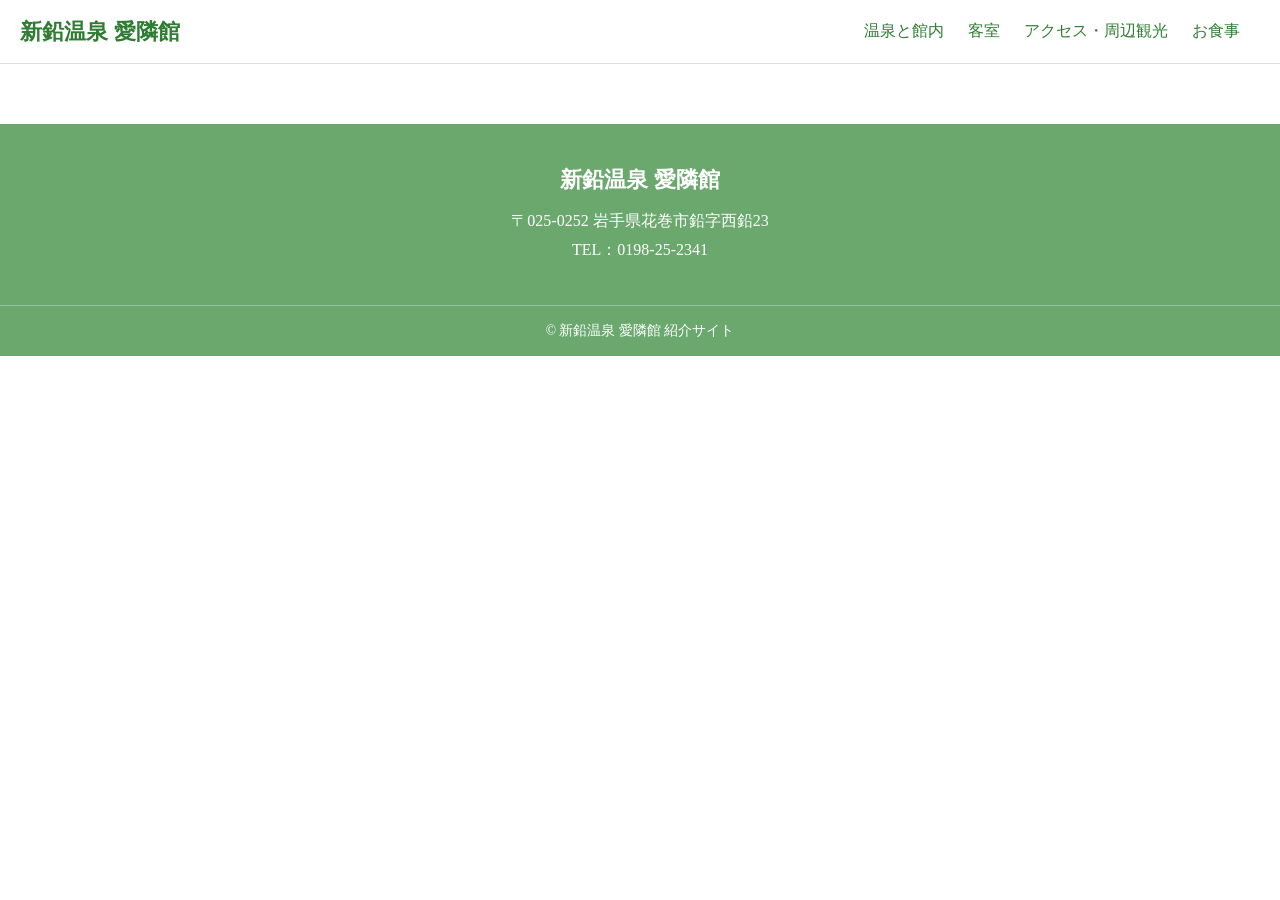
==== index.html @ 1a1f1f75 "Merge branch 'main' into feature-information" ====
<!DOCTYPE html>
<html lang="ja">

<head>
    <meta charset="UTF-8">
    <meta name="viewport" content="width=device-width, initial-scale=1.0">
    <title>Document</title>
    <link rel="stylesheet" href="./css/style.css">
</head>

<body>
    <header class="onsen-header">
        <div class="header-inner">
            <a href="index.html" class="site-title">新鉛温泉 愛隣館</a>
            <nav class="onsen-nav">
                <ul>
                    <li><a href="onsen.html">温泉と館内</a></li>
                    <li><a href="rooms.html">客室</a></li>
                    <li><a href="access.html">アクセス・周辺観光</a></li>
                    <li><a href="meals.html">お食事</a></li>
                </ul>
            </nav>
        </div>
    </header>
    <main>

    </main>

    <footer class="onsen-footer">
        <div class="footer-inner">
            <div class="footer-info">
                <p class="footer-title">新鉛温泉 愛隣館</p>
                <address>
                    〒025-0252 岩手県花巻市鉛字西鉛23<br>
                    TEL：0198-25-2341
                </address>
            </div>
        </div>
        <p class="copyright">&copy; 新鉛温泉 愛隣館 紹介サイト</p>
    </footer>
</body>

</html>
---- css/style.css ----
* {
    margin: 0;
    padding: 0;
    box-sizing: border-box;
}

/* ヘッダー */
.onsen-header {
    background: #fff;
    border-bottom: 1px solid #ddd;
}

.onsen-header,
.onsen-header a {
    color: #2e7d32;
}

.header-inner {
    /* max-width: 1100px;
  margin: 0 auto; */
    padding: 16px 20px;
    display: flex;
    justify-content: space-between;
    align-items: center;
}

.onsen-nav {
    padding-right: 20px;
}

.site-title {
    font-size: 1.4rem;
    font-weight: bold;
    text-decoration: none;
}

.onsen-nav ul {
    list-style: none;
    display: flex;
    gap: 24px;
}

.onsen-nav a {
    text-decoration: none;
    padding-bottom: 4px;
    border-bottom: 2px solid transparent;
}

.onsen-nav a:hover {
    border-bottom-color: #2e7d32;
}

/* フッター */
.onsen-footer {
    background: #6ba86e;
    color: #fff;
    margin-top: 60px;
}

.footer-inner {
    padding: 40px 20px;
    text-align: center;
}

.footer-title {
    font-size: 1.4rem;
    font-weight: bold;
    margin-bottom: 12px;
}

.onsen-footer address {
    font-style: normal;
    line-height: 1.8;
}

.copyright {
    text-align: center;
    padding: 16px;
    font-size: 0.85rem;
    border-top: 1px solid rgba(255, 255, 255, 0.3);
}

/*見出しのフォントサイズと色*/
.section-title {
    font-family: "游明朝", serif;
    color: #547557;
    font-weight: normal;
}
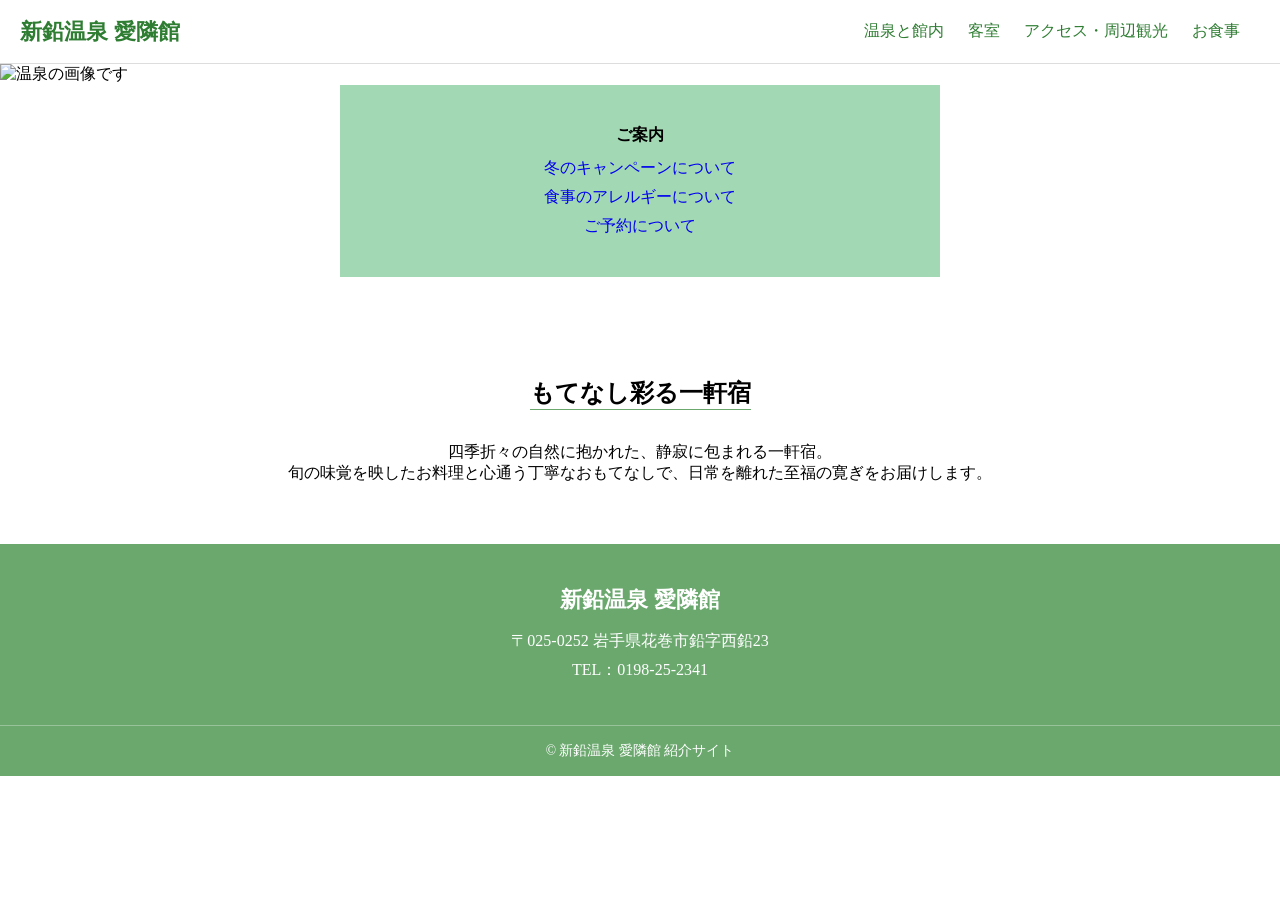
==== commit a573f812: "変更" ====
--- a/index.html
+++ b/index.html
@@ -23,7 +23,24 @@
         </div>
     </header>
     <main>
+        <section class="hero">
+            <img src="img/top-onsen.jpg" alt="温泉の画像です">
+        </section>
 
+        <section class="annai">
+            <p>ご案内</p>
+            <ul>
+                <li><a href="#">冬のキャンペーンについて</a></li>
+                <li><a href="#">食事のアレルギーについて</a></li>
+                <li><a href="#">ご予約について</a></li>
+            </ul>
+        </section>
+
+        <section class="yado">
+            <h2>もてなし彩る一軒宿</h2>
+            <p>四季折々の自然に抱かれた、静寂に包まれる一軒宿。<br />
+                旬の味覚を映したお料理と心通う丁寧なおもてなしで、日常を離れた至福の寛ぎをお届けします。</p>
+        </section>
     </main>
 
     <footer class="onsen-footer">
--- a/css/style.css
+++ b/css/style.css
@@ -2,6 +2,7 @@
     margin: 0;
     padding: 0;
     box-sizing: border-box;
+    font-family: "游明朝",  serif;
 }
 
 /* ヘッダー */
@@ -50,6 +51,46 @@
     border-bottom-color: #2e7d32;
 }
 
+.hero img {
+    width: 100%;
+    height: 450px;
+}
+
+.annai {
+    background-color: #a3d8b4;
+    text-align: center;
+    padding: 40px 24px;
+    width: 80%;
+    max-width: 600px;
+    margin: 0 auto;
+}
+
+.annai p {
+    margin-bottom: 12px;
+    font-weight: bold;
+}
+
+.annai ul {
+    list-style: none;
+}
+.annai a{
+    text-decoration: none;
+}
+
+.annai li+li {
+    margin-top: 8px;
+}
+
+.yado h2{
+    display: inline-block;
+    margin-bottom: 32px;
+    border-bottom: 1px solid #6ba86e;
+}
+.yado {
+    margin-top: 100px;
+    text-align: center;
+}
+
 /* フッター */
 .onsen-footer {
     background: #6ba86e;
@@ -78,11 +119,4 @@
     padding: 16px;
     font-size: 0.85rem;
     border-top: 1px solid rgba(255, 255, 255, 0.3);
-}
-
-/*見出しのフォントサイズと色*/
-.section-title {
-    font-family: "游明朝", serif;
-    color: #547557;
-    font-weight: normal;
 }
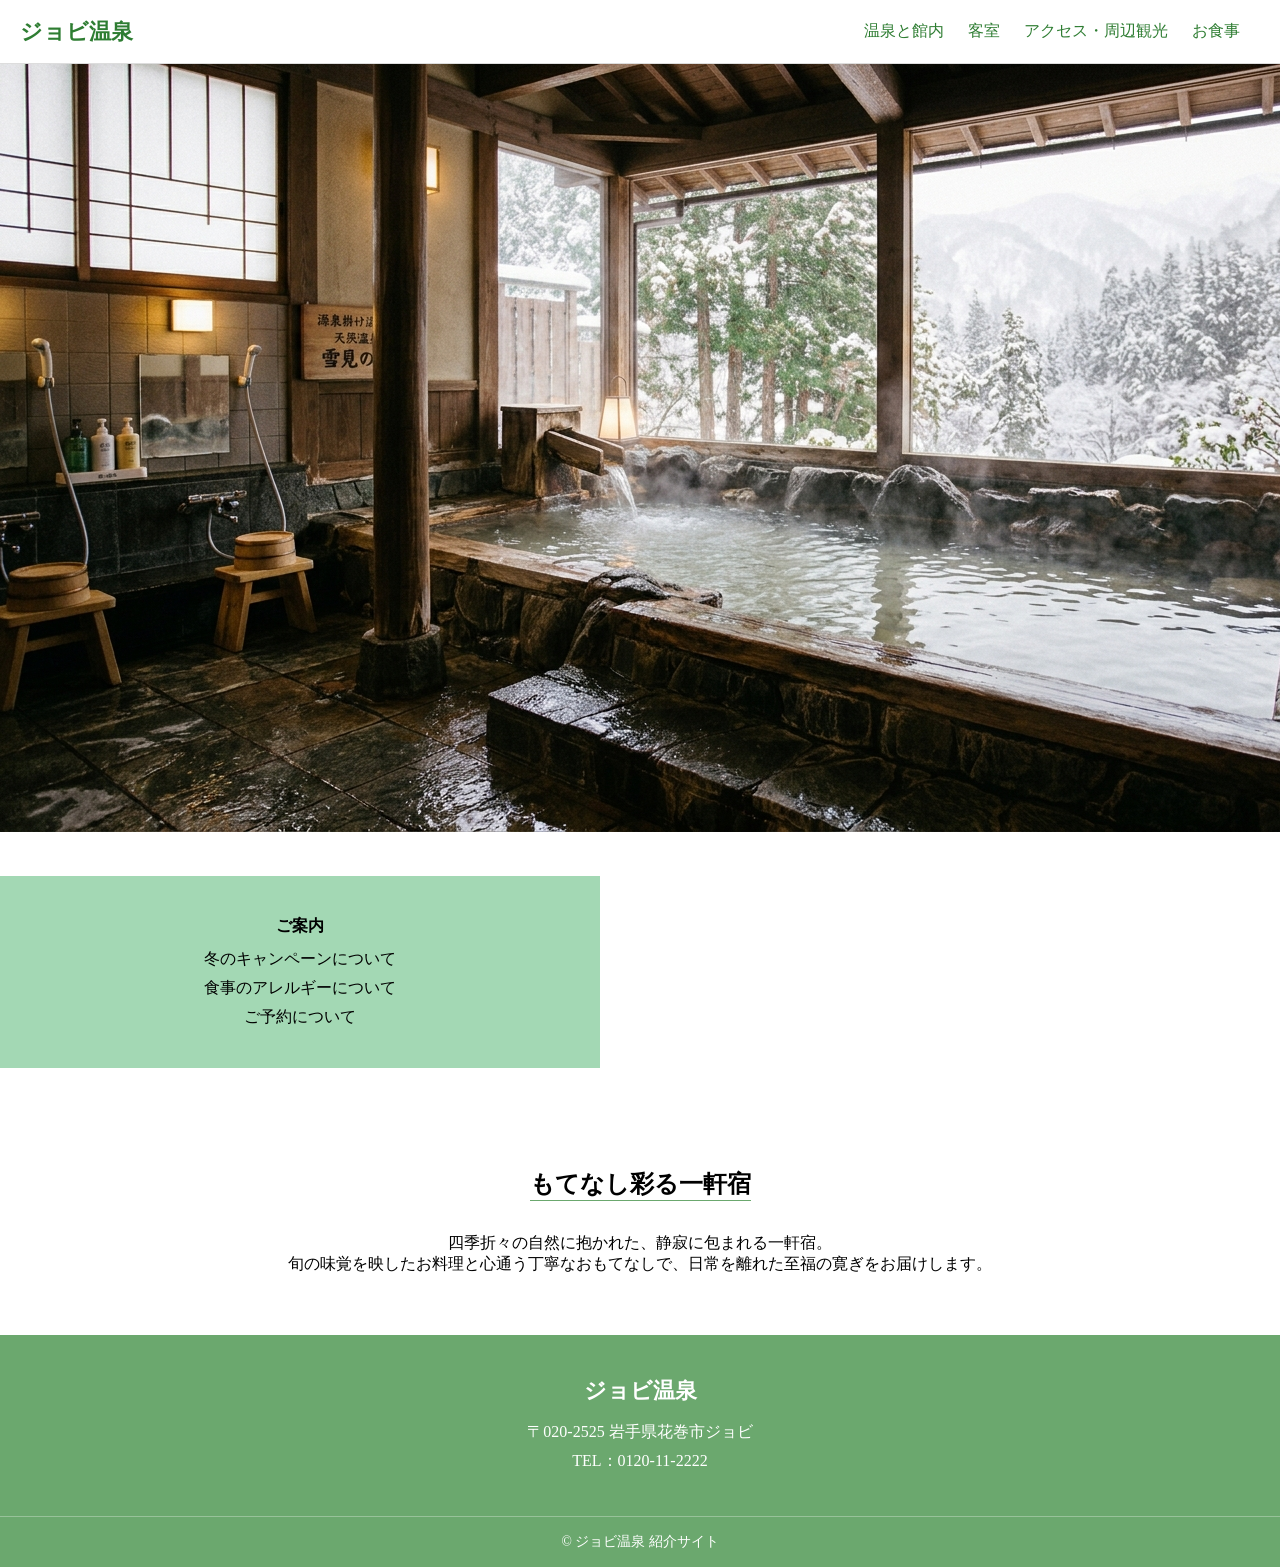
==== commit 0dfb5677: "ヘッダー、フッター名をジョビ温泉に変更" ====
--- a/index.html
+++ b/index.html
@@ -4,14 +4,15 @@
 <head>
     <meta charset="UTF-8">
     <meta name="viewport" content="width=device-width, initial-scale=1.0">
-    <title>Document</title>
+    <title>ジョビ温泉</title>
     <link rel="stylesheet" href="./css/style.css">
+    <link rel="stylesheet" href="./css/index.css"
 </head>
 
 <body>
-    <header class="onsen-header">
+    <header class="onsen-header section-title">
         <div class="header-inner">
-            <a href="index.html" class="site-title">新鉛温泉 愛隣館</a>
+            <a href="index.html" class="site-title">ジョビ温泉</a>
             <nav class="onsen-nav">
                 <ul>
                     <li><a href="onsen.html">温泉と館内</a></li>
@@ -46,14 +47,14 @@
     <footer class="onsen-footer">
         <div class="footer-inner">
             <div class="footer-info">
-                <p class="footer-title">新鉛温泉 愛隣館</p>
+                <p class="footer-title">ジョビ温泉</p>
                 <address>
-                    〒025-0252 岩手県花巻市鉛字西鉛23<br>
-                    TEL：0198-25-2341
+                    〒020-2525 岩手県花巻市ジョビ<br>
+                    TEL：0120-11-2222
                 </address>
             </div>
         </div>
-        <p class="copyright">&copy; 新鉛温泉 愛隣館 紹介サイト</p>
+        <p class="copyright">&copy; ジョビ温泉 紹介サイト</p>
     </footer>
 </body>
 
--- a/css/style.css
+++ b/css/style.css
@@ -2,7 +2,6 @@
     margin: 0;
     padding: 0;
     box-sizing: border-box;
-    font-family: "游明朝",  serif;
 }
 
 /* ヘッダー */
@@ -51,46 +50,6 @@
     border-bottom-color: #2e7d32;
 }
 
-.hero img {
-    width: 100%;
-    height: 450px;
-}
-
-.annai {
-    background-color: #a3d8b4;
-    text-align: center;
-    padding: 40px 24px;
-    width: 80%;
-    max-width: 600px;
-    margin: 0 auto;
-}
-
-.annai p {
-    margin-bottom: 12px;
-    font-weight: bold;
-}
-
-.annai ul {
-    list-style: none;
-}
-.annai a{
-    text-decoration: none;
-}
-
-.annai li+li {
-    margin-top: 8px;
-}
-
-.yado h2{
-    display: inline-block;
-    margin-bottom: 32px;
-    border-bottom: 1px solid #6ba86e;
-}
-.yado {
-    margin-top: 100px;
-    text-align: center;
-}
-
 /* フッター */
 .onsen-footer {
     background: #6ba86e;
@@ -119,4 +78,15 @@
     padding: 16px;
     font-size: 0.85rem;
     border-top: 1px solid rgba(255, 255, 255, 0.3);
+}
+
+/*見出しのフォントサイズと色*/
+.section-title {
+    font-family: "游明朝", serif;
+    color: #547557;
+    font-weight: normal;
+}
+
+h1 {
+    text-align: center;
 }
--- a/css/index.css
+++ b/css/index.css
@@ -0,0 +1,44 @@
+* {
+    margin: 0;
+    padding: 0;
+    box-sizing: border-box;
+    font-family: "游明朝", serif;
+}
+
+.annai {
+    background-color: #a3d8b4;
+    text-align: center;
+    padding: 40px 24px;
+    width: 80%;
+    max-width: 600px;
+    margin-top: 40px;
+}
+
+.annai p {
+    margin-bottom: 12px;
+    font-weight: bold;
+}
+
+.annai ul {
+    list-style: none;
+}
+
+.annai a {
+    text-decoration: none;
+    color: inherit; 
+}
+
+.annai li+li {
+    margin-top: 8px;
+}
+
+.yado h2 {
+    display: inline-block;
+    margin-bottom: 32px;
+    border-bottom: 1px solid #6ba86e;
+}
+
+.yado {
+    margin-top: 100px;
+    text-align: center;
+}
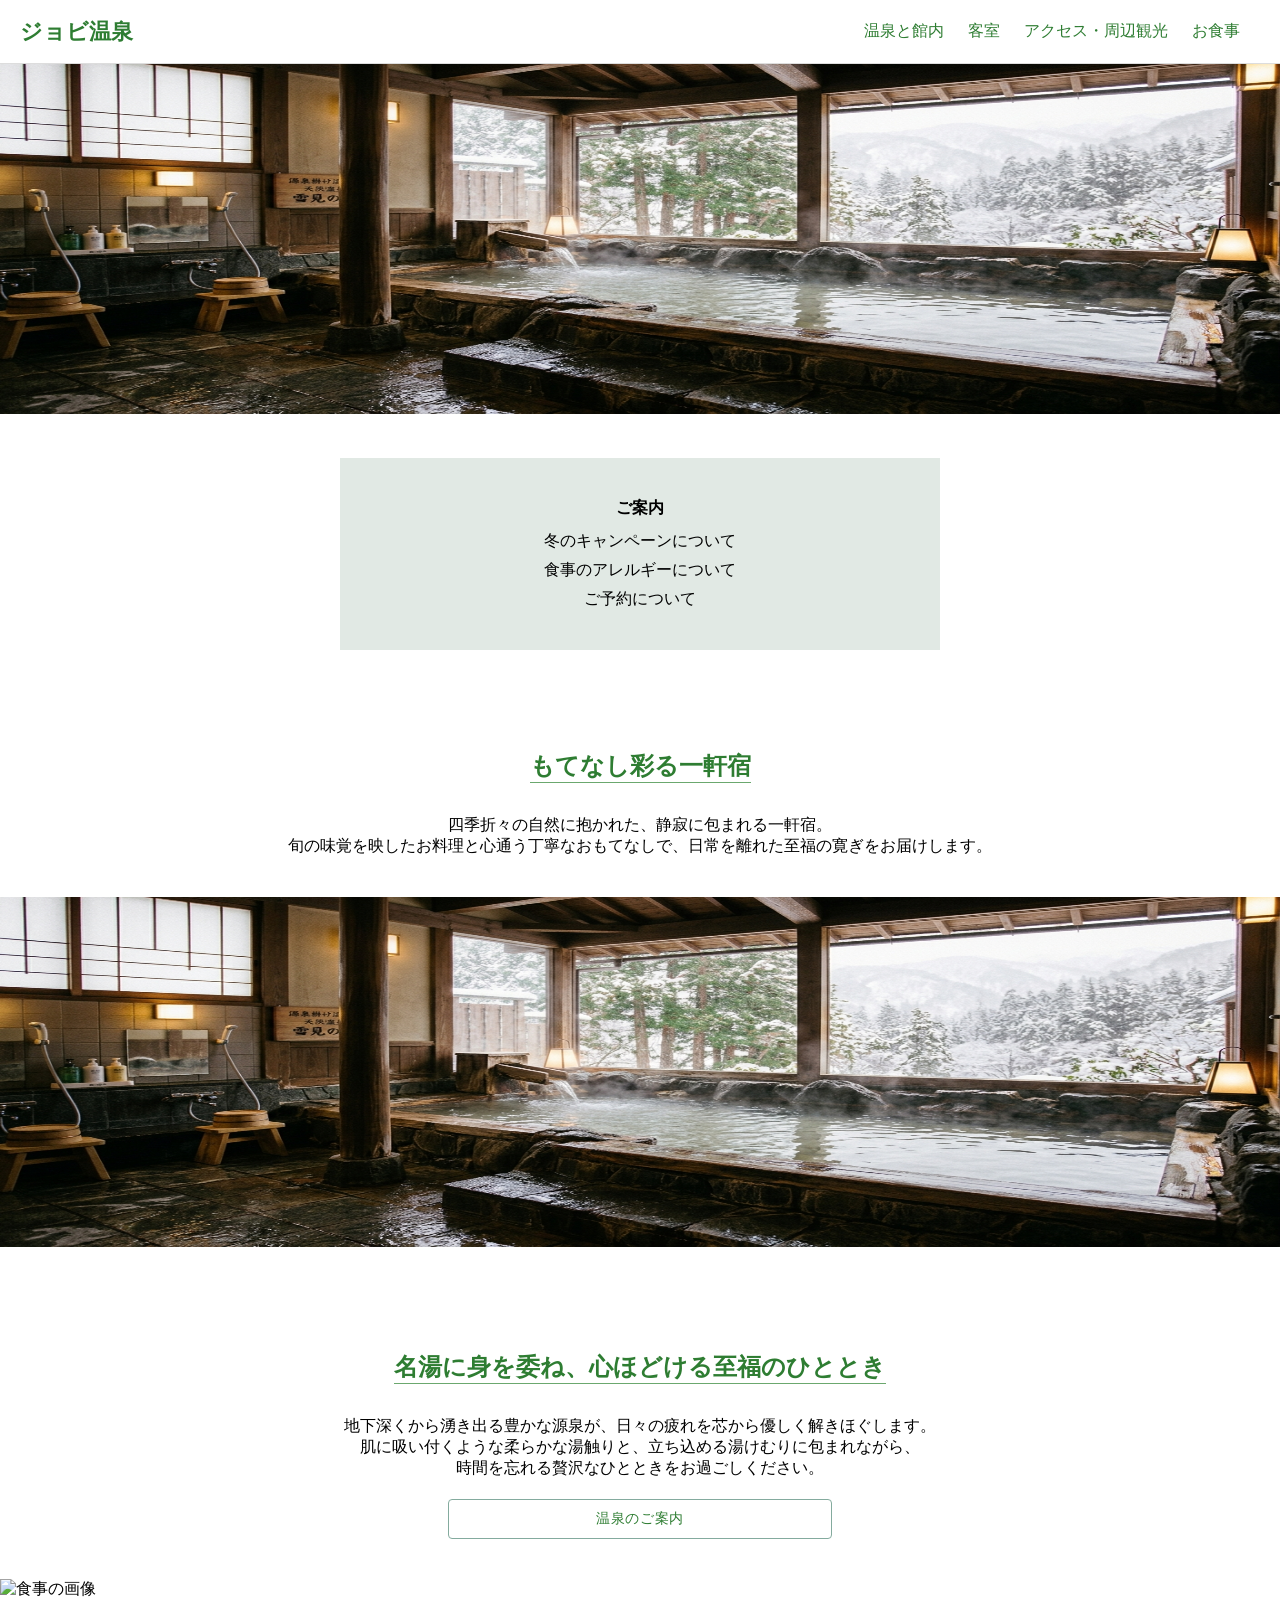
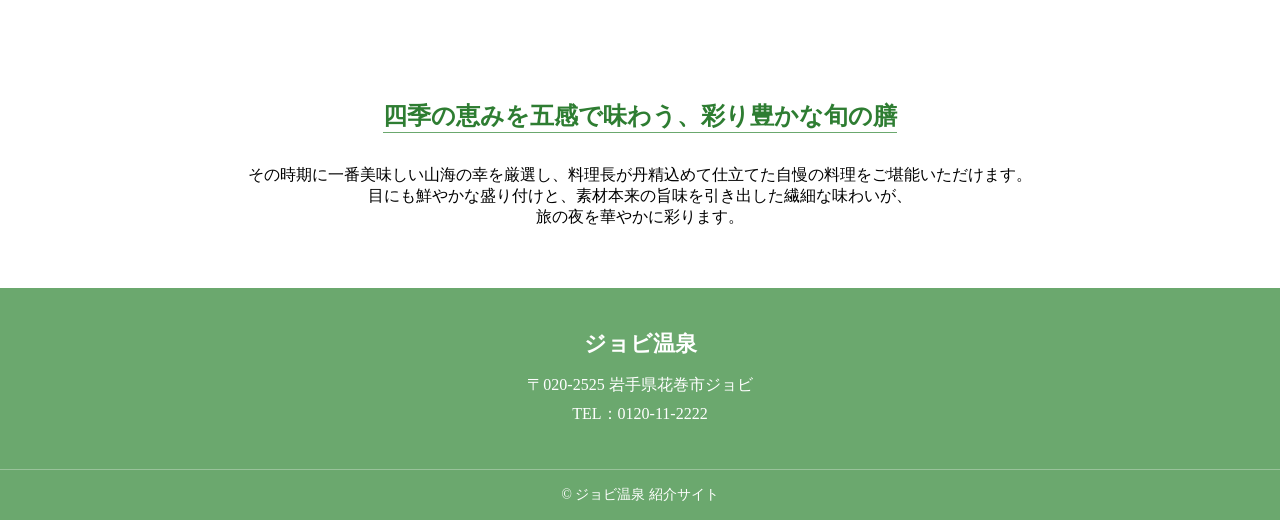
==== commit 262f391d: "食事コンテンツまで作成" ====
--- a/index.html
+++ b/index.html
@@ -6,8 +6,7 @@
     <meta name="viewport" content="width=device-width, initial-scale=1.0">
     <title>ジョビ温泉</title>
     <link rel="stylesheet" href="./css/style.css">
-    <link rel="stylesheet" href="./css/index.css"
-</head>
+    <link rel="stylesheet" href="./css/index.css" </head>
 
 <body>
     <header class="onsen-header section-title">
@@ -24,9 +23,9 @@
         </div>
     </header>
     <main>
-        <section class="hero">
+        <div class="hero-top">
             <img src="img/top-onsen.jpg" alt="温泉の画像です">
-        </section>
+        </div>
 
         <section class="annai">
             <p>ご案内</p>
@@ -38,9 +37,31 @@
         </section>
 
         <section class="yado">
-            <h2>もてなし彩る一軒宿</h2>
+            <h1>もてなし彩る一軒宿</h1>
             <p>四季折々の自然に抱かれた、静寂に包まれる一軒宿。<br />
                 旬の味覚を映したお料理と心通う丁寧なおもてなしで、日常を離れた至福の寛ぎをお届けします。</p>
+        </section>
+
+        <div class="hero-onsen">
+            <img src="img/top-onsen.jpg" alt="お風呂の画像">
+        </div>
+        <section class="ofuro">
+            <h1>名湯に身を委ね、心ほどける至福のひととき</h1>
+            <p>地下深くから湧き出る豊かな源泉が、日々の疲れを芯から優しく解きほぐします。<br>
+                肌に吸い付くような柔らかな湯触りと、立ち込める湯けむりに包まれながら、<br>
+                時間を忘れる贅沢なひとときをお過ごしください。</p>
+
+                <a href="./onsen.html" class="button">温泉のご案内</a>
+        </section>
+
+        <div class="hero-meal">
+            <img src="img/meal" alt="食事の画像">
+        </div>
+        <section class="meal">
+            <h1>四季の恵みを五感で味わう、彩り豊かな旬の膳</h1>
+            <p>その時期に一番美味しい山海の幸を厳選し、料理長が丹精込めて仕立てた自慢の料理をご堪能いただけます。<br>
+                目にも鮮やかな盛り付けと、素材本来の旨味を引き出した繊細な味わいが、<br>
+                旅の夜を華やかに彩ります。</p>
         </section>
     </main>
 
--- a/css/style.css
+++ b/css/style.css
@@ -1,7 +1,9 @@
+
 * {
     margin: 0;
     padding: 0;
     box-sizing: border-box;
+    font-family: "游明朝", serif;
 }
 
 /* ヘッダー */
@@ -17,7 +19,7 @@
 
 .header-inner {
     /* max-width: 1100px;
-  margin: 0 auto; */
+    margin: 0 auto; */
     padding: 16px 20px;
     display: flex;
     justify-content: space-between;
@@ -50,6 +52,48 @@
     border-bottom-color: #2e7d32;
 }
 
+.hero img {
+    width: 100%;
+    height: 450px;
+}
+
+.annai {
+    background-color: #a3d8b4;
+    text-align: center;
+    padding: 40px 24px;
+    width: 80%;
+    max-width: 600px;
+    margin: 0 auto;
+}
+
+.annai p {
+    margin-bottom: 12px;
+    font-weight: bold;
+}
+
+.annai ul {
+    list-style: none;
+}
+
+.annai a {
+    text-decoration: none;
+}
+
+.annai li+li {
+    margin-top: 8px;
+}
+
+.yado h2 {
+    display: inline-block;
+    margin-bottom: 32px;
+    border-bottom: 1px solid #6ba86e;
+}
+
+.yado {
+    margin-top: 100px;
+    text-align: center;
+}
+
 /* フッター */
 .onsen-footer {
     background: #6ba86e;
@@ -80,7 +124,7 @@
     border-top: 1px solid rgba(255, 255, 255, 0.3);
 }
 
-/*見出しのフォントサイズと色*/
+/* 見出しのフォントサイズと色 */
 .section-title {
     font-family: "游明朝", serif;
     color: #547557;
@@ -89,4 +133,4 @@
 
 h1 {
     text-align: center;
-}+}
--- a/css/index.css
+++ b/css/index.css
@@ -5,8 +5,14 @@
     font-family: "游明朝", serif;
 }
 
+.hero-top img {
+    width: 100%;
+    height: 350px;
+}
+
+/* 案内 */
 .annai {
-    background-color: #a3d8b4;
+    background-color: #e1e9e4;
     text-align: center;
     padding: 40px 24px;
     width: 80%;
@@ -25,20 +31,72 @@
 
 .annai a {
     text-decoration: none;
-    color: inherit; 
+    color: inherit;
 }
 
 .annai li+li {
     margin-top: 8px;
 }
 
-.yado h2 {
+/* 宿紹介 */
+.yado h1 {
     display: inline-block;
     margin-bottom: 32px;
     border-bottom: 1px solid #6ba86e;
+    color: #2e7d32;
 }
 
 .yado {
     margin-top: 100px;
     text-align: center;
+    margin-bottom: 40px;
+}
+
+.hero-onsen img {
+    width: 100%;
+    height: 350px;
+}
+
+/* 温泉（風呂？）紹介 */
+.ofuro h1 {
+    display: inline-block;
+    margin-bottom: 32px;
+    border-bottom: 1px solid #6ba86e;
+    color: #2e7d32;
+}
+
+.ofuro {
+    margin-top: 100px;
+    text-align: center;
+    margin-bottom: 40px;
+}
+
+.ofuro .button {
+    display: inline-block;
+    text-decoration: none;
+    text-align: center;
+    color: #2e7d32;
+    background: #FFF;
+    border: 1px solid rgb(132, 171, 158);
+    border-radius: 4px;
+    margin-top: 20px;
+    padding: 10px 16px;
+    width: 30%;
+    min-width: 180px;
+    font-size: 14px;
+    letter-spacing: 0.05em;
+}
+
+/* 食事紹介 */
+.meal h1 {
+    display: inline-block;
+    margin-bottom: 32px;
+    border-bottom: 1px solid #6ba86e;
+    color: #2e7d32;
+}
+
+.meal {
+    margin-top: 100px;
+    text-align: center;
+    margin-bottom: 40px;
 }
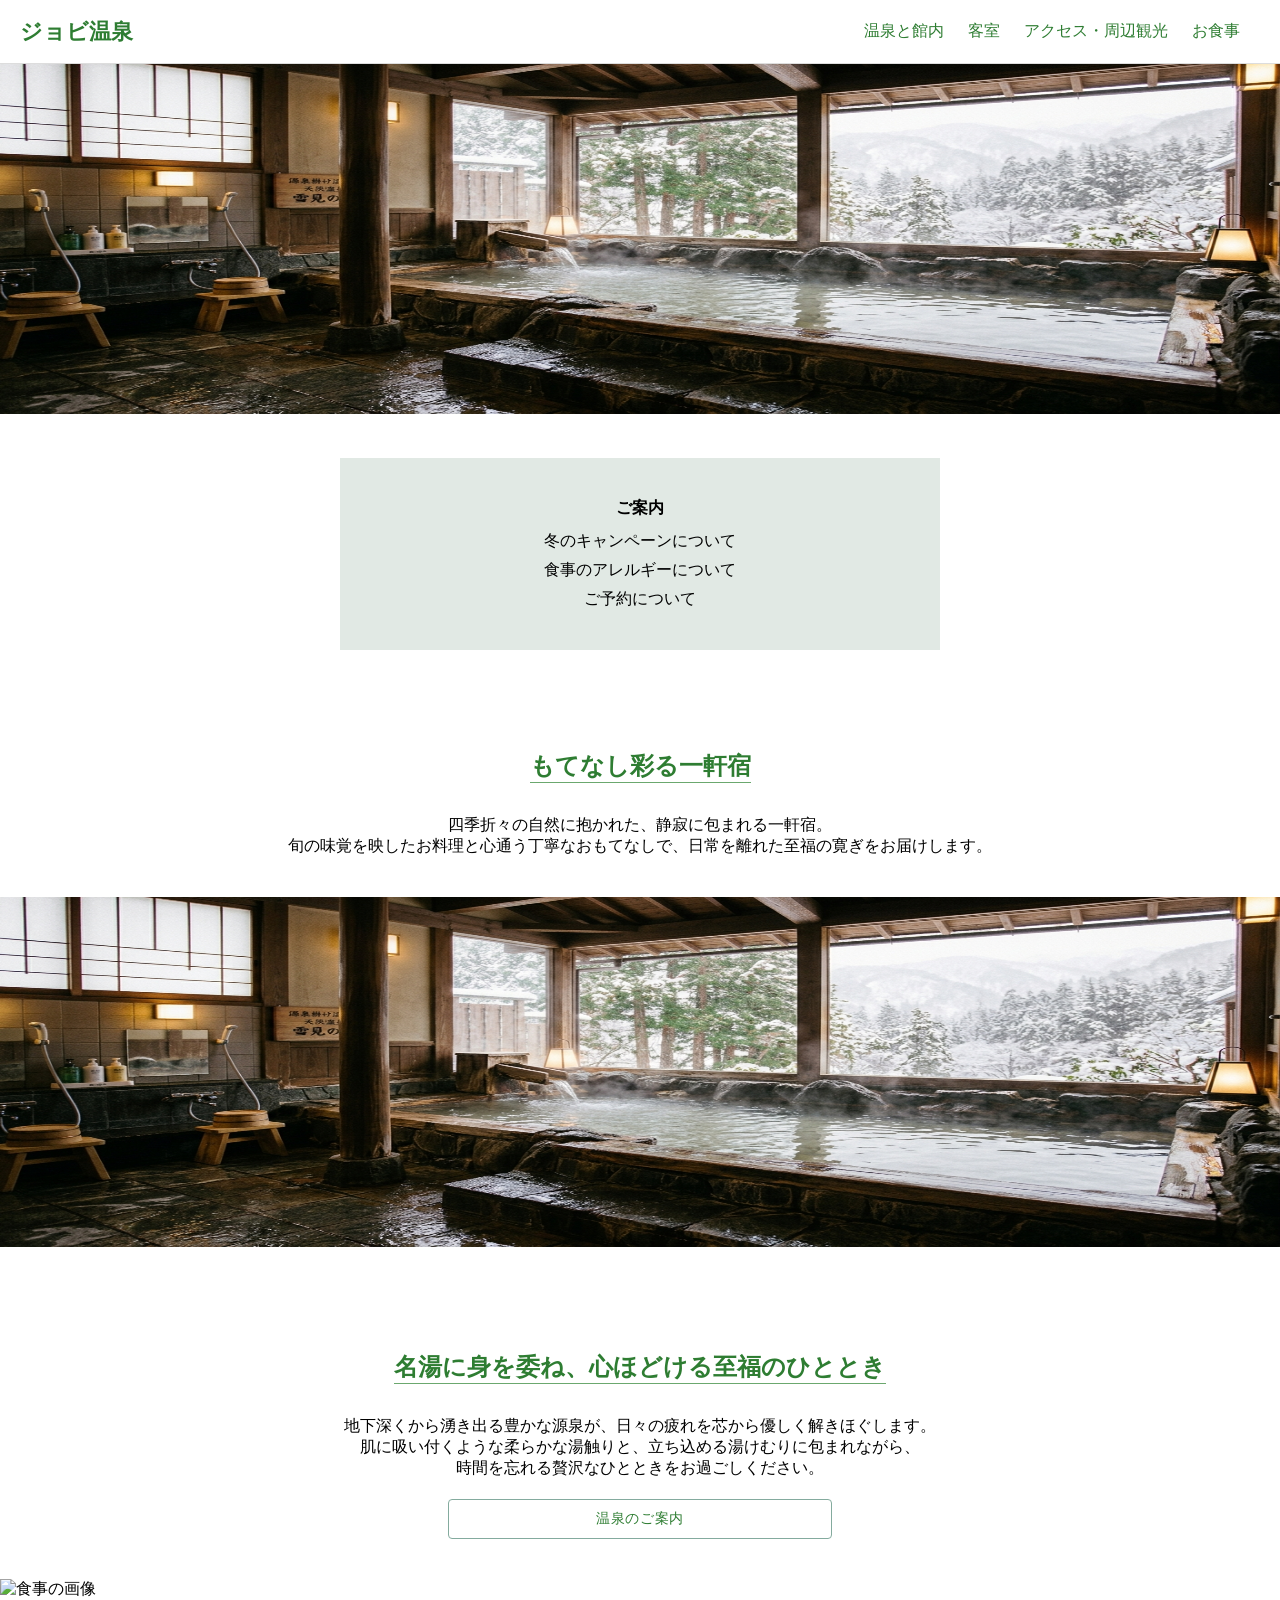
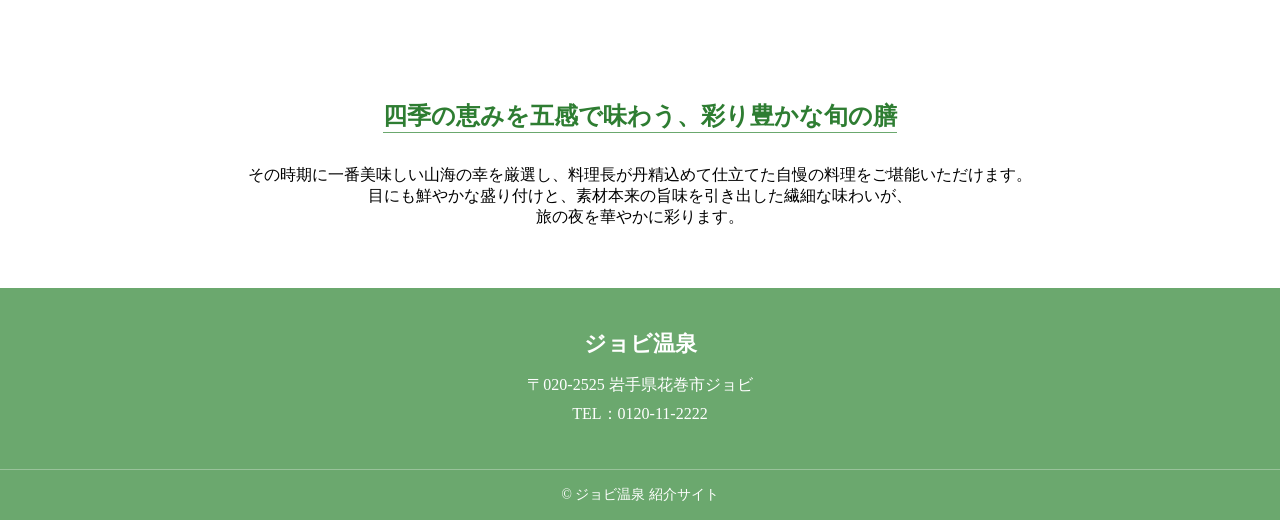
==== commit 60dbcb6b: "ヘッダーを固定" ====
--- a/index.html
+++ b/index.html
@@ -6,7 +6,8 @@
     <meta name="viewport" content="width=device-width, initial-scale=1.0">
     <title>ジョビ温泉</title>
     <link rel="stylesheet" href="./css/style.css">
-    <link rel="stylesheet" href="./css/index.css" </head>
+    <link rel="stylesheet" href="./css/index.css">
+</head>
 
 <body>
     <header class="onsen-header section-title">
--- a/css/style.css
+++ b/css/style.css
@@ -1,15 +1,16 @@
-
 * {
     margin: 0;
     padding: 0;
     box-sizing: border-box;
-    font-family: "游明朝", serif;
 }
 
 /* ヘッダー */
 .onsen-header {
-    background: #fff;
+    background: rgba(255, 255, 255, 0.9);
     border-bottom: 1px solid #ddd;
+    position: sticky;
+    top: 0;
+    z-index: 100;
 }
 
 .onsen-header,
@@ -19,7 +20,7 @@
 
 .header-inner {
     /* max-width: 1100px;
-    margin: 0 auto; */
+  margin: 0 auto; */
     padding: 16px 20px;
     display: flex;
     justify-content: space-between;
@@ -124,13 +125,9 @@
     border-top: 1px solid rgba(255, 255, 255, 0.3);
 }
 
-/* 見出しのフォントサイズと色 */
+/*見出しのフォントサイズと色*/
 .section-title {
     font-family: "游明朝", serif;
     color: #547557;
     font-weight: normal;
-}
-
-h1 {
-    text-align: center;
-}
+}
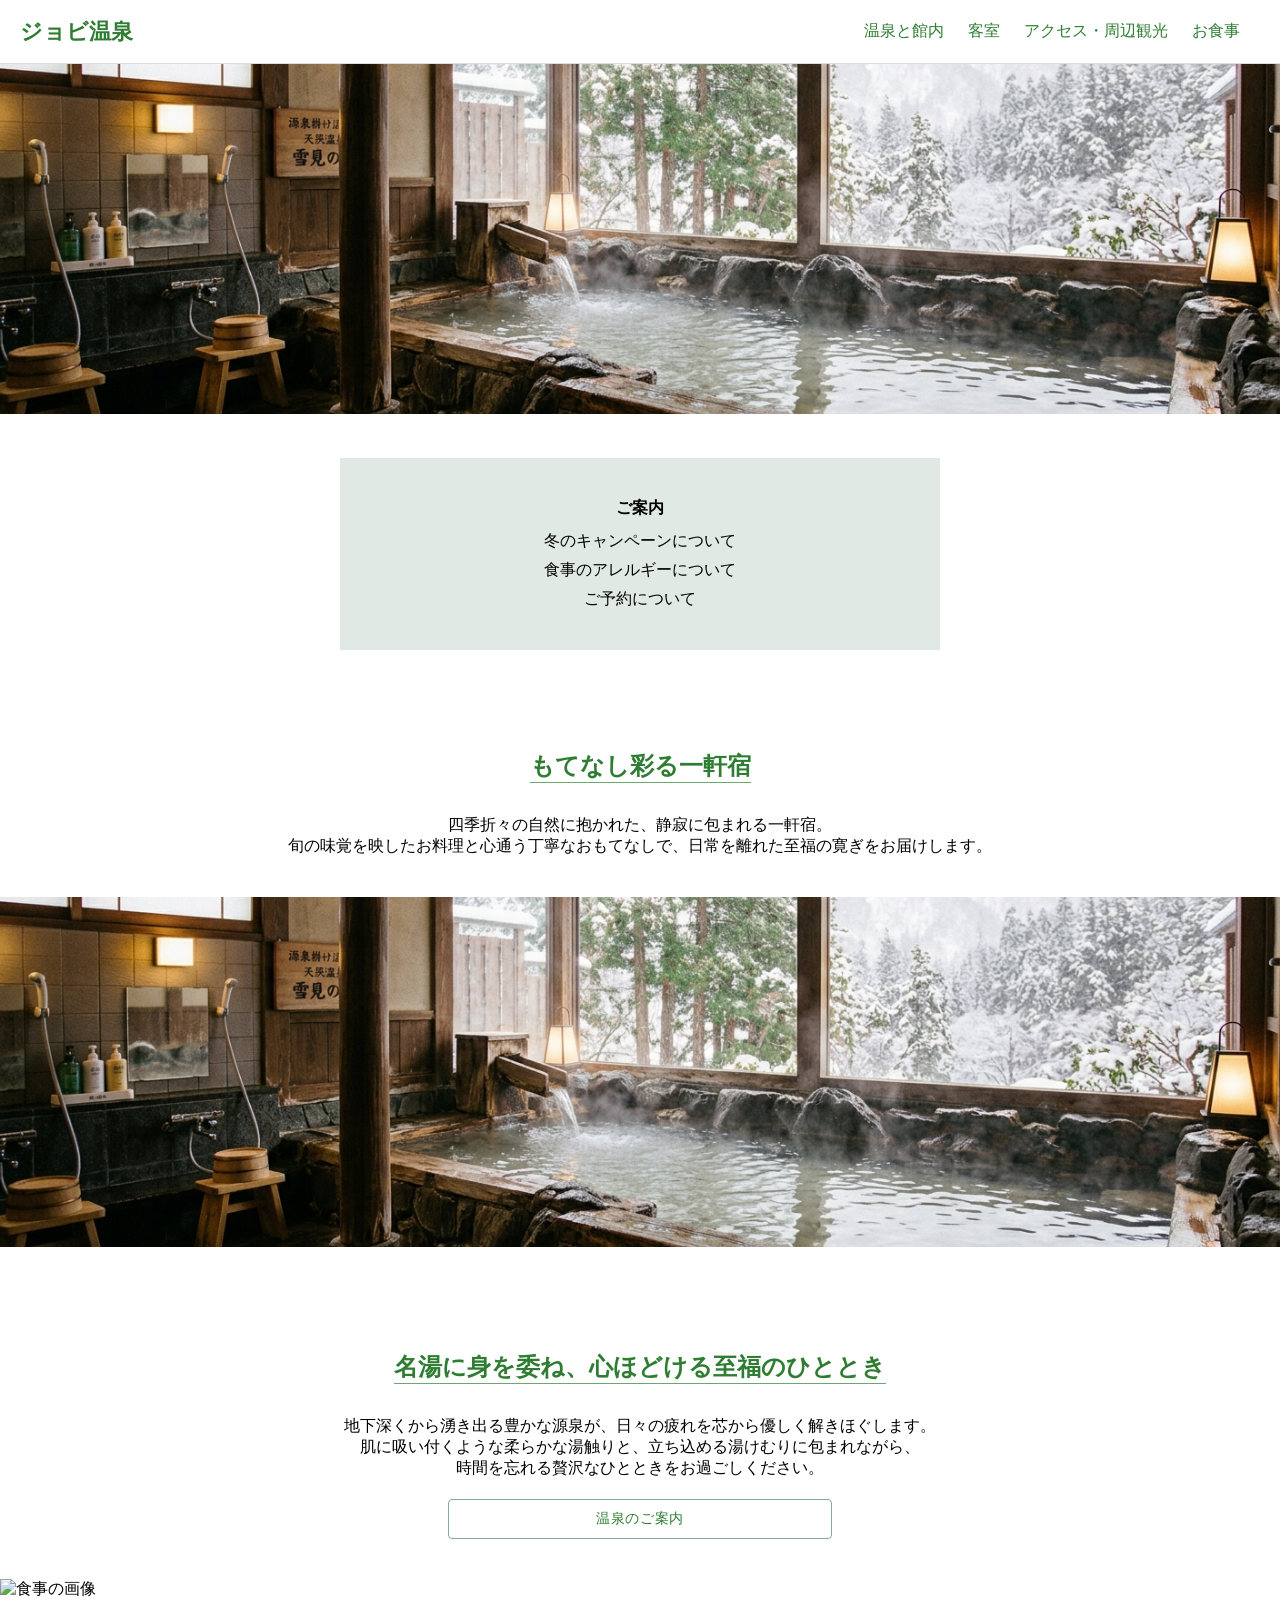
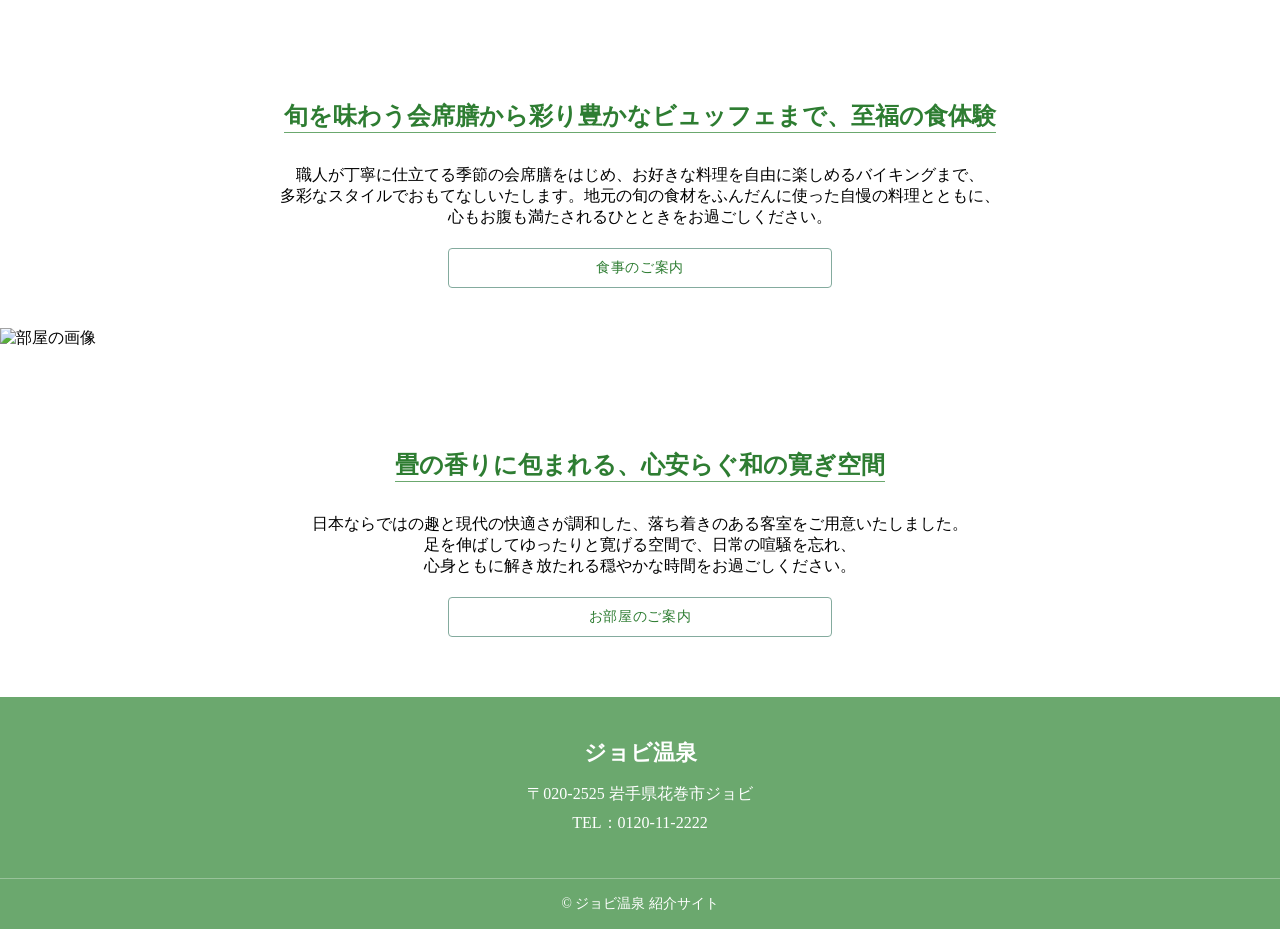
==== commit a4623668: "部屋の紹介部分まで" ====
--- a/index.html
+++ b/index.html
@@ -50,20 +50,35 @@
             <h1>名湯に身を委ね、心ほどける至福のひととき</h1>
             <p>地下深くから湧き出る豊かな源泉が、日々の疲れを芯から優しく解きほぐします。<br>
                 肌に吸い付くような柔らかな湯触りと、立ち込める湯けむりに包まれながら、<br>
-                時間を忘れる贅沢なひとときをお過ごしください。</p>
-
-                <a href="./onsen.html" class="button">温泉のご案内</a>
+                時間を忘れる贅沢なひとときをお過ごしください。
+            </p>
+            <a href="./onsen.html" class="button">温泉のご案内</a>
         </section>
 
         <div class="hero-meal">
-            <img src="img/meal" alt="食事の画像">
+            <img src="img/top-meal.png" alt="食事の画像">
         </div>
         <section class="meal">
-            <h1>四季の恵みを五感で味わう、彩り豊かな旬の膳</h1>
-            <p>その時期に一番美味しい山海の幸を厳選し、料理長が丹精込めて仕立てた自慢の料理をご堪能いただけます。<br>
-                目にも鮮やかな盛り付けと、素材本来の旨味を引き出した繊細な味わいが、<br>
-                旅の夜を華やかに彩ります。</p>
+            <h1>旬を味わう会席膳から彩り豊かなビュッフェまで、至福の食体験</h1>
+            <p>職人が丁寧に仕立てる季節の会席膳をはじめ、お好きな料理を自由に楽しめるバイキングまで、<br>
+                多彩なスタイルでおもてなしいたします。地元の旬の食材をふんだんに使った自慢の料理とともに、<br>
+                心もお腹も満たされるひとときをお過ごしください。</p>
+            <a href="./onsen.html" class="button">食事のご案内</a>
         </section>
+
+        <div class="hero-room">
+            <img src="img/top-room" alt="部屋の画像">
+        </div>
+        <section class="room">
+            <h1>畳の香りに包まれる、心安らぐ和の寛ぎ空間</h1>
+            <p>
+                日本ならではの趣と現代の快適さが調和した、落ち着きのある客室をご用意いたしました。<br>
+                足を伸ばしてゆったりと寛げる空間で、日常の喧騒を忘れ、<br>
+                心身ともに解き放たれる穏やかな時間をお過ごしください。
+            </p>
+            <a href="./onsen.html" class="button">お部屋のご案内</a>
+        </section>
+
     </main>
 
     <footer class="onsen-footer">
--- a/css/style.css
+++ b/css/style.css
@@ -1,3 +1,4 @@
+
 * {
     margin: 0;
     padding: 0;
@@ -20,7 +21,7 @@
 
 .header-inner {
     /* max-width: 1100px;
-  margin: 0 auto; */
+    margin: 0 auto; */
     padding: 16px 20px;
     display: flex;
     justify-content: space-between;
@@ -125,9 +126,13 @@
     border-top: 1px solid rgba(255, 255, 255, 0.3);
 }
 
-/*見出しのフォントサイズと色*/
+/* 見出しのフォントサイズと色 */
 .section-title {
     font-family: "游明朝", serif;
     color: #547557;
     font-weight: normal;
-}+}
+
+h1 {
+    text-align: center;
+}
--- a/css/index.css
+++ b/css/index.css
@@ -8,6 +8,7 @@
 .hero-top img {
     width: 100%;
     height: 350px;
+    object-fit: cover;
 }
 
 /* 案内 */
@@ -55,6 +56,7 @@
 .hero-onsen img {
     width: 100%;
     height: 350px;
+    object-fit: cover;
 }
 
 /* 温泉（風呂？）紹介 */
@@ -71,7 +73,43 @@
     margin-bottom: 40px;
 }
 
-.ofuro .button {
+/* 食事紹介 */
+.meal h1 {
+    display: inline-block;
+    margin-bottom: 32px;
+    border-bottom: 1px solid #6ba86e;
+    color: #2e7d32;
+}
+
+.meal {
+    margin-top: 100px;
+    text-align: center;
+    margin-bottom: 40px;
+}
+.hero-meal img {
+    width: 100%;
+    height: 350px;
+    object-fit: cover;
+}
+/* 部屋紹介 */
+.room h1 {
+    display: inline-block;
+    margin-bottom: 32px;
+    border-bottom: 1px solid #6ba86e;
+    color: #2e7d32;
+}
+
+.room {
+    margin-top: 100px;
+    text-align: center;
+    margin-bottom: 40px;
+}
+.hero-room img {
+    width: 100%;
+    height: 350px;
+    object-fit: cover;
+}
+.button{
     display: inline-block;
     text-decoration: none;
     text-align: center;
@@ -86,17 +124,3 @@
     font-size: 14px;
     letter-spacing: 0.05em;
 }
-
-/* 食事紹介 */
-.meal h1 {
-    display: inline-block;
-    margin-bottom: 32px;
-    border-bottom: 1px solid #6ba86e;
-    color: #2e7d32;
-}
-
-.meal {
-    margin-top: 100px;
-    text-align: center;
-    margin-bottom: 40px;
-}
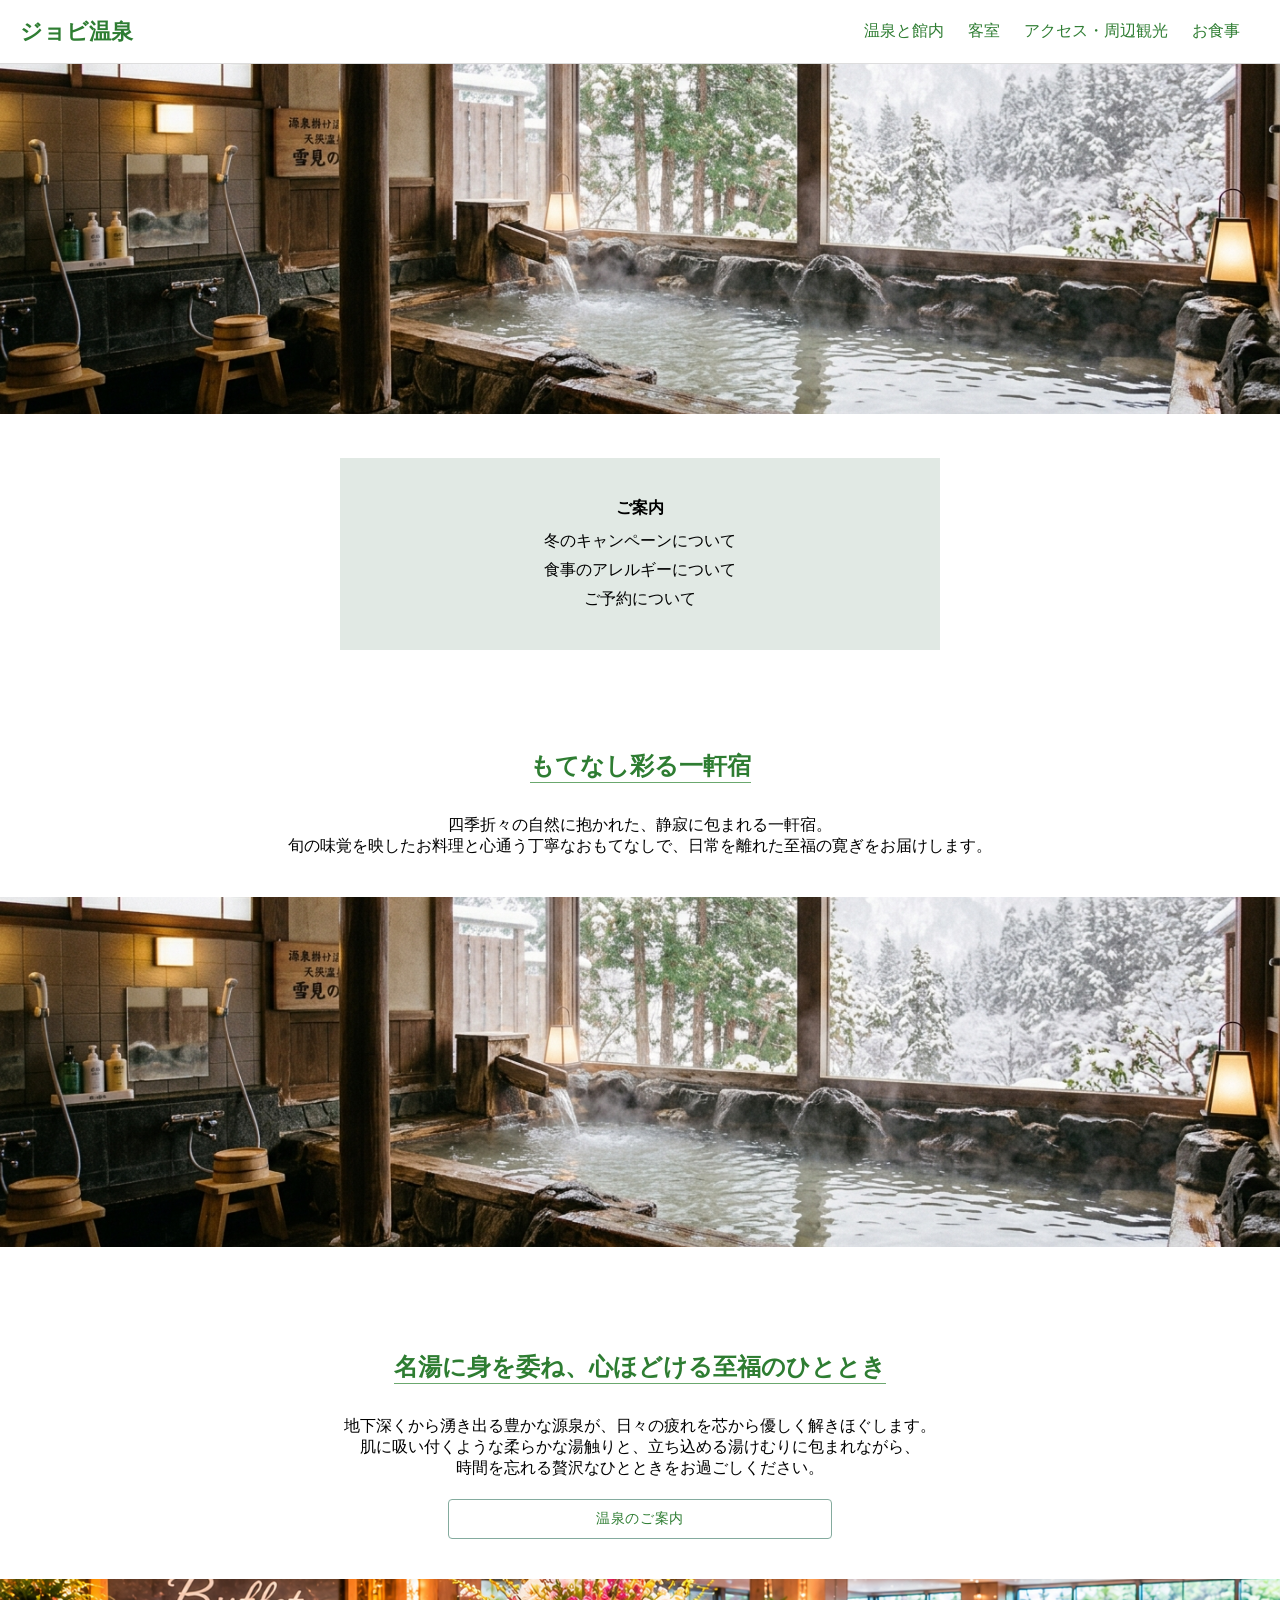
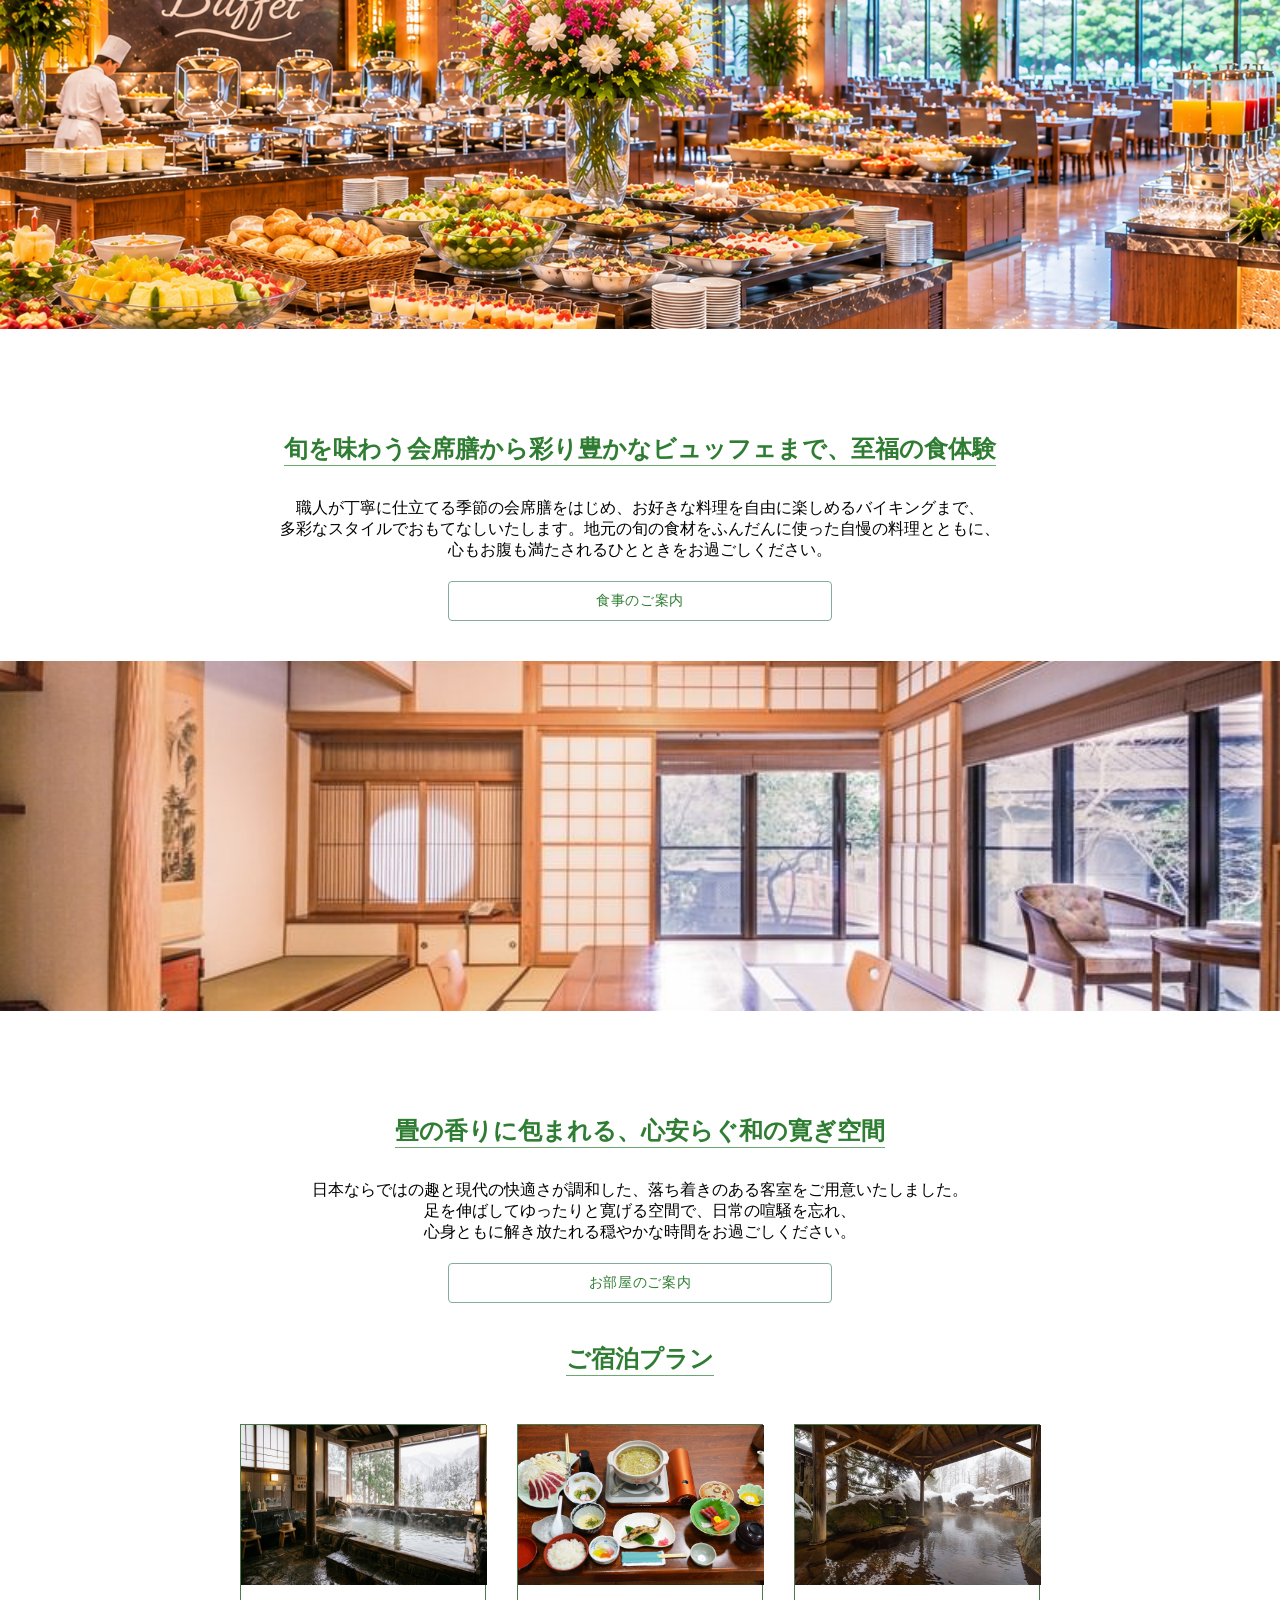
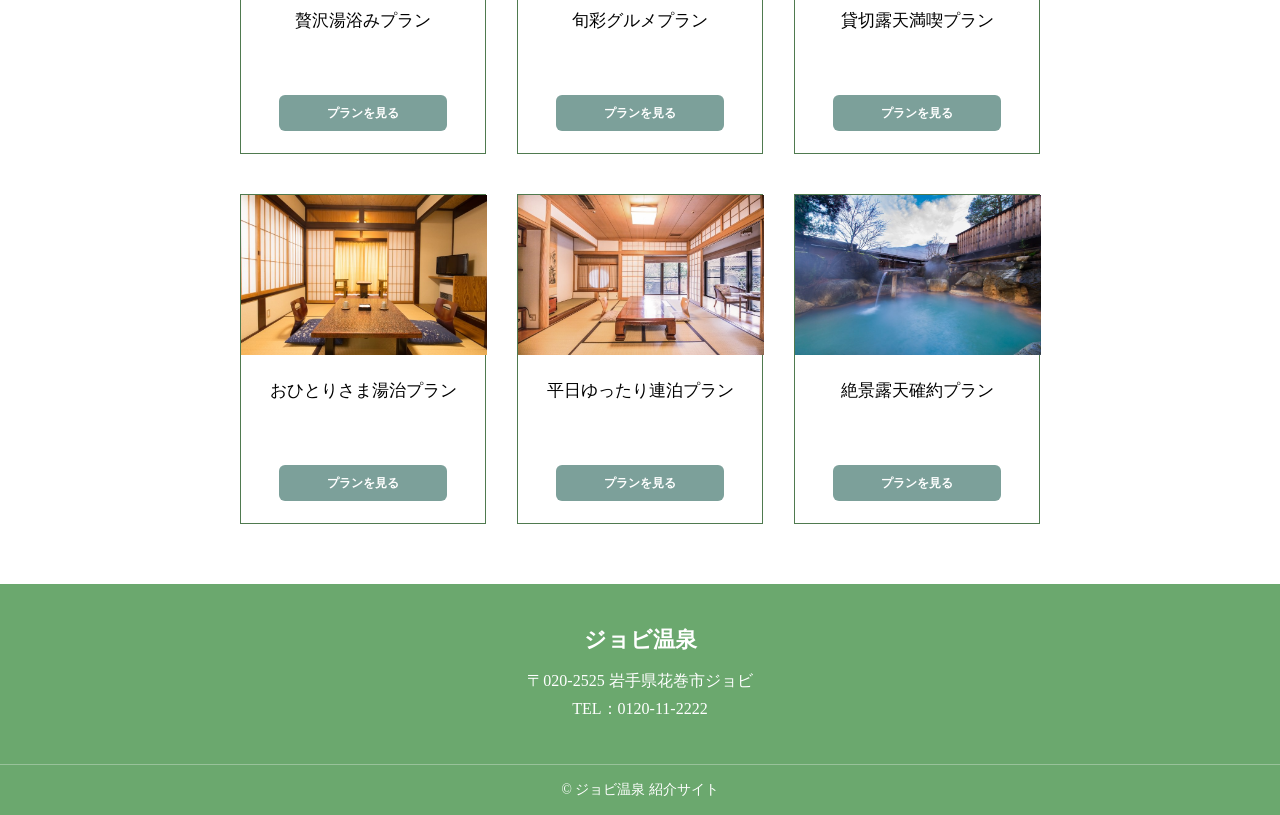
==== commit 8f2523d9: "宿泊プランカード追加" ====
--- a/index.html
+++ b/index.html
@@ -63,11 +63,11 @@
             <p>職人が丁寧に仕立てる季節の会席膳をはじめ、お好きな料理を自由に楽しめるバイキングまで、<br>
                 多彩なスタイルでおもてなしいたします。地元の旬の食材をふんだんに使った自慢の料理とともに、<br>
                 心もお腹も満たされるひとときをお過ごしください。</p>
-            <a href="./onsen.html" class="button">食事のご案内</a>
+            <a href="./meals.html" class="button">食事のご案内</a>
         </section>
 
         <div class="hero-room">
-            <img src="img/top-room" alt="部屋の画像">
+            <img src="img/top-wasitu.jpg" alt="部屋の画像">
         </div>
         <section class="room">
             <h1>畳の香りに包まれる、心安らぐ和の寛ぎ空間</h1>
@@ -76,9 +76,56 @@
                 足を伸ばしてゆったりと寛げる空間で、日常の喧騒を忘れ、<br>
                 心身ともに解き放たれる穏やかな時間をお過ごしください。
             </p>
-            <a href="./onsen.html" class="button">お部屋のご案内</a>
+            <a href="./rooms.html" class="button">お部屋のご案内</a>
         </section>
 
+        <section class="plan">
+            <h2>ご宿泊プラン</h2>
+            <ul class="plan-list">
+                <li class="plan-card">
+                    <div class="plan-card-img"><img src="img/top-onsen.jpg"></div>
+                    <div class="plan-card-body">
+                        <p class="plan-card-title">贅沢湯浴みプラン</p>
+                        <a class="plan-card-btn" href="#">プランを見る</a>
+                    </div>
+                </li>
+                 <li class="plan-card">
+                    <div class="plan-card-img"><img src="img/japanese_food.jpg"></div>
+                    <div class="plan-card-body">
+                        <p class="plan-card-title">旬彩グルメプラン</p>
+                        <a class="plan-card-btn" href="#">プランを見る</a>
+                    </div>
+                </li>
+                 <li class="plan-card">
+                    <div class="plan-card-img"><img src="img/top-roten1.jpg"></div>
+                    <div class="plan-card-body">
+                        <p class="plan-card-title">貸切露天満喫プラン</p>
+                        <a class="plan-card-btn" href="#">プランを見る</a>
+                    </div>
+                </li>
+                 <li class="plan-card">
+                    <div class="plan-card-img"><img src="img/top-wasitu2.jpg"></div>
+                    <div class="plan-card-body">
+                        <p class="plan-card-title">おひとりさま湯治プラン</p>
+                        <a class="plan-card-btn" href="#">プランを見る</a>
+                    </div>
+                </li>
+                 <li class="plan-card">
+                    <div class="plan-card-img"><img src="img/top-wasitu.jpg"></div>
+                    <div class="plan-card-body">
+                        <p class="plan-card-title">平日ゆったり連泊プラン</p>
+                        <a class="plan-card-btn" href="#">プランを見る</a>
+                    </div>
+                </li>
+                 <li class="plan-card">
+                    <div class="plan-card-img"><img src="img/top-roten2.jpg"></div>
+                    <div class="plan-card-body">
+                        <p class="plan-card-title">絶景露天確約プラン</p>
+                        <a class="plan-card-btn" href="#">プランを見る</a>
+                    </div>
+                </li>
+            </ul>
+        </section>
     </main>
 
     <footer class="onsen-footer">
--- a/css/index.css
+++ b/css/index.css
@@ -86,11 +86,13 @@
     text-align: center;
     margin-bottom: 40px;
 }
+
 .hero-meal img {
     width: 100%;
     height: 350px;
     object-fit: cover;
 }
+
 /* 部屋紹介 */
 .room h1 {
     display: inline-block;
@@ -104,12 +106,14 @@
     text-align: center;
     margin-bottom: 40px;
 }
+
 .hero-room img {
     width: 100%;
     height: 350px;
     object-fit: cover;
 }
-.button{
+
+.button {
     display: inline-block;
     text-decoration: none;
     text-align: center;
@@ -124,3 +128,76 @@
     font-size: 14px;
     letter-spacing: 0.05em;
 }
+
+/* 宿泊プラン */
+.plan h2 {
+    display: table;
+    margin: 0 auto 32px;
+    border-bottom: 1px solid #6ba86e;
+    color: #2e7d32;
+}
+
+.plan-list {
+    list-style: none;
+    display: flex;
+    flex-wrap: wrap;
+    gap: 40px 31px;
+    max-width: 832px;
+    margin: 48px auto;
+    padding: 0 16px;
+}
+
+.plan-card {
+    width: 246px;
+    border: 1px solid #4f7a4f;
+    display: flex;
+    flex-direction: column;
+}
+
+.plan-card-img img {
+    height: 160px;
+    width: 246px;
+    background-color: #e5e5e5;
+}
+.plan-card-img  {
+    height: 160px;
+    width: 246px;
+    background-color: #e5e5e5;
+}
+
+.plan-card-body {
+    flex: 1;
+    display: flex;
+    flex-direction: column;
+    align-items: center;
+    padding: 24px 12px 22px;
+}
+
+/* タイトル */
+.plan-card-title {
+    flex: 1;
+    min-height: 3.4em;
+    font-family: "游明朝", serif;
+    font-size: 17px;
+    text-align: center;
+}
+
+/* ボタン */
+.plan-card-btn {
+    display: block;
+    width: 168px;
+    height: 36px;
+    line-height: 36px;
+    margin-top: 28px;
+    background-color: #7ca09a;
+    border-radius: 6px;
+    color: #fff;
+    font-size: 12px;
+    font-weight: bold;
+    text-align: center;
+    text-decoration: none;
+}
+
+.plan-card-btn:hover {
+    background-color: #66897f;
+}
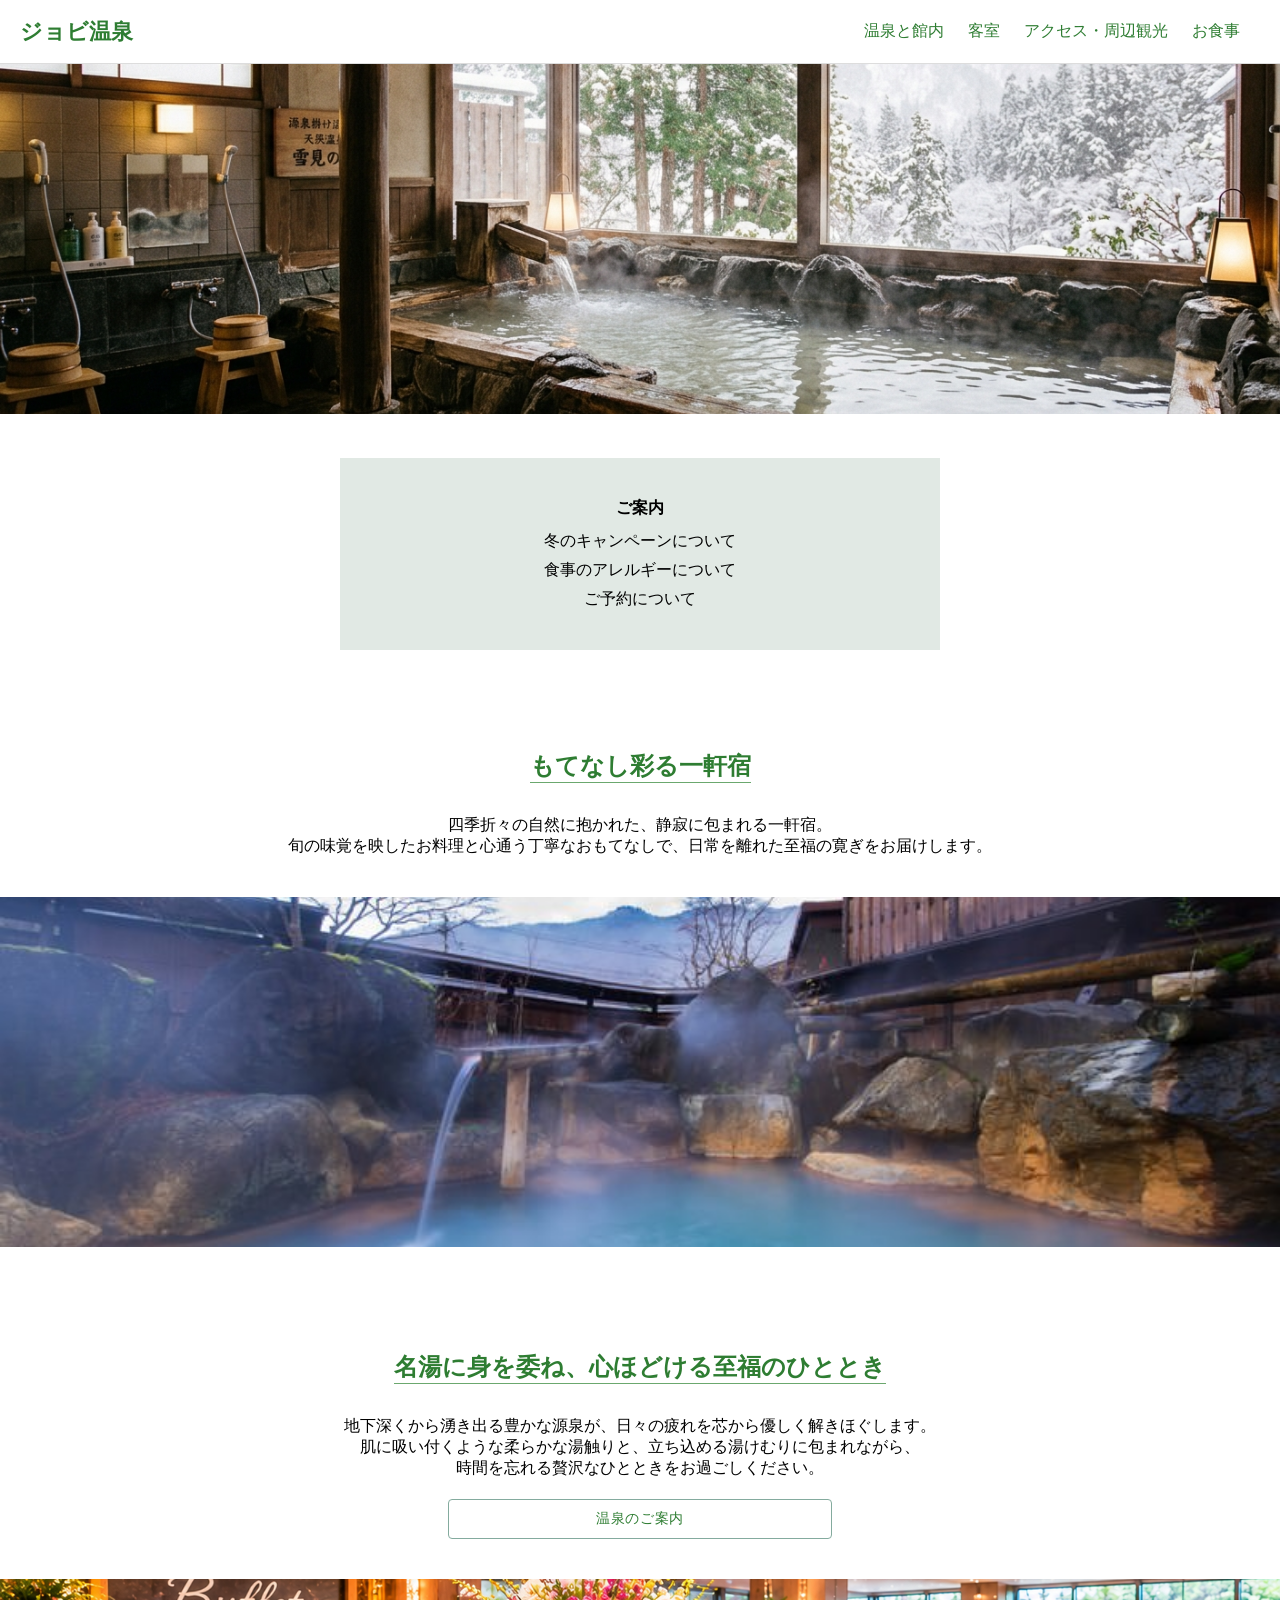
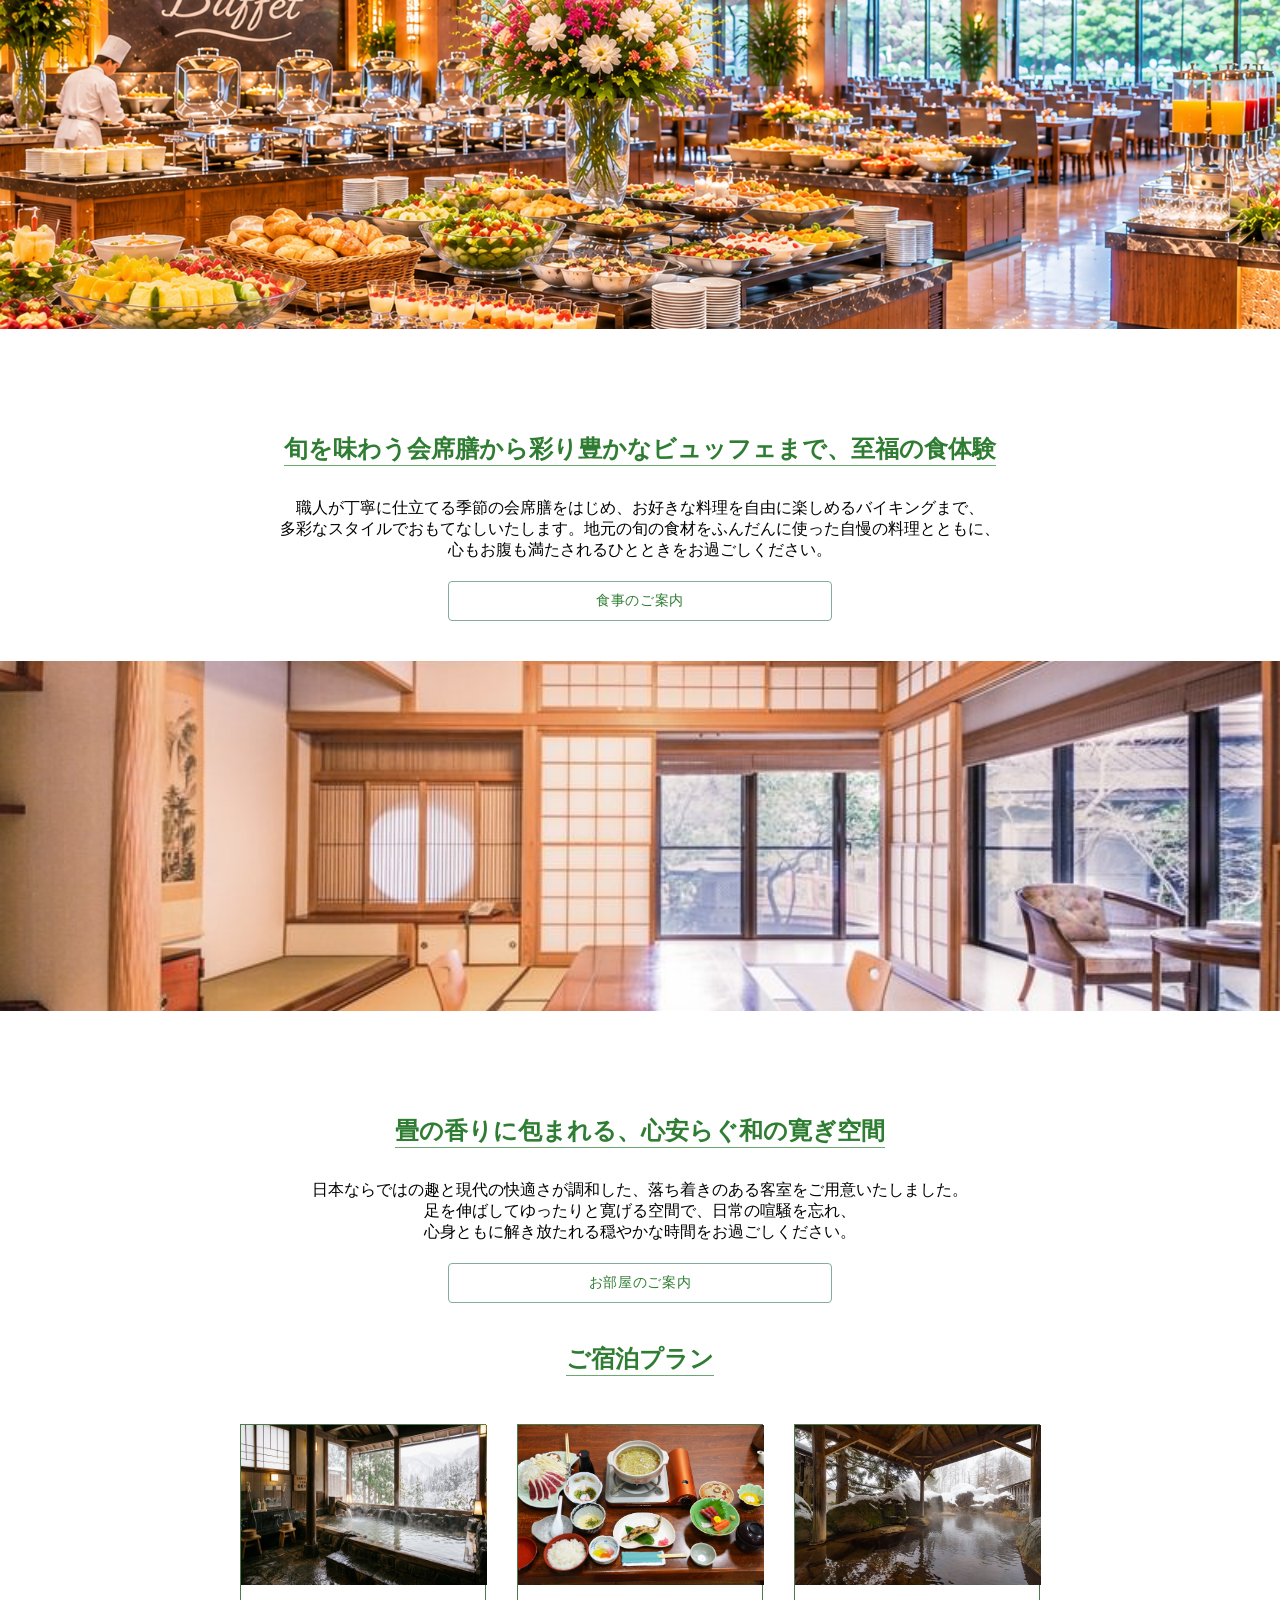
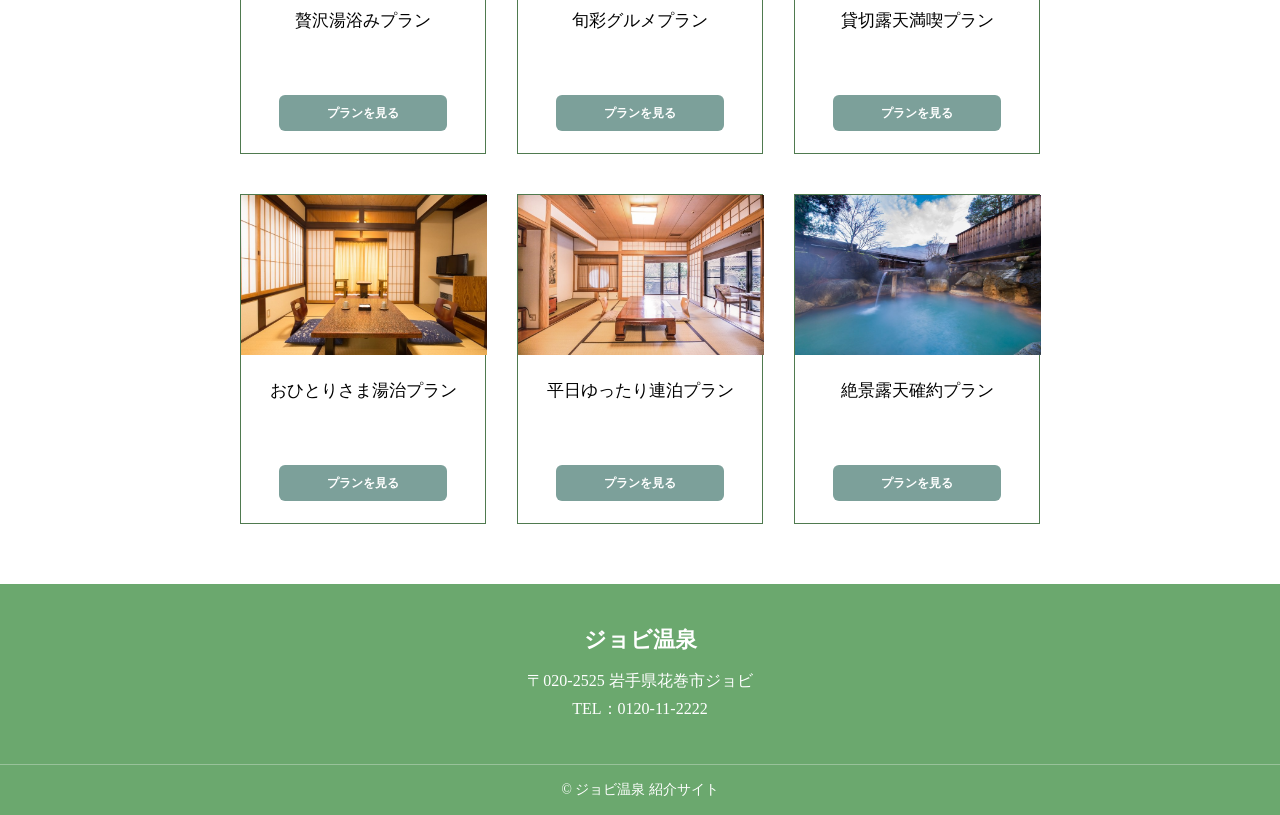
==== commit 1728da2f: "画像ちょっと変更" ====
--- a/index.html
+++ b/index.html
@@ -44,7 +44,7 @@
         </section>
 
         <div class="hero-onsen">
-            <img src="img/top-onsen.jpg" alt="お風呂の画像">
+            <img src="img/top-roten2.jpg" alt="お風呂の画像">
         </div>
         <section class="ofuro">
             <h1>名湯に身を委ね、心ほどける至福のひととき</h1>
